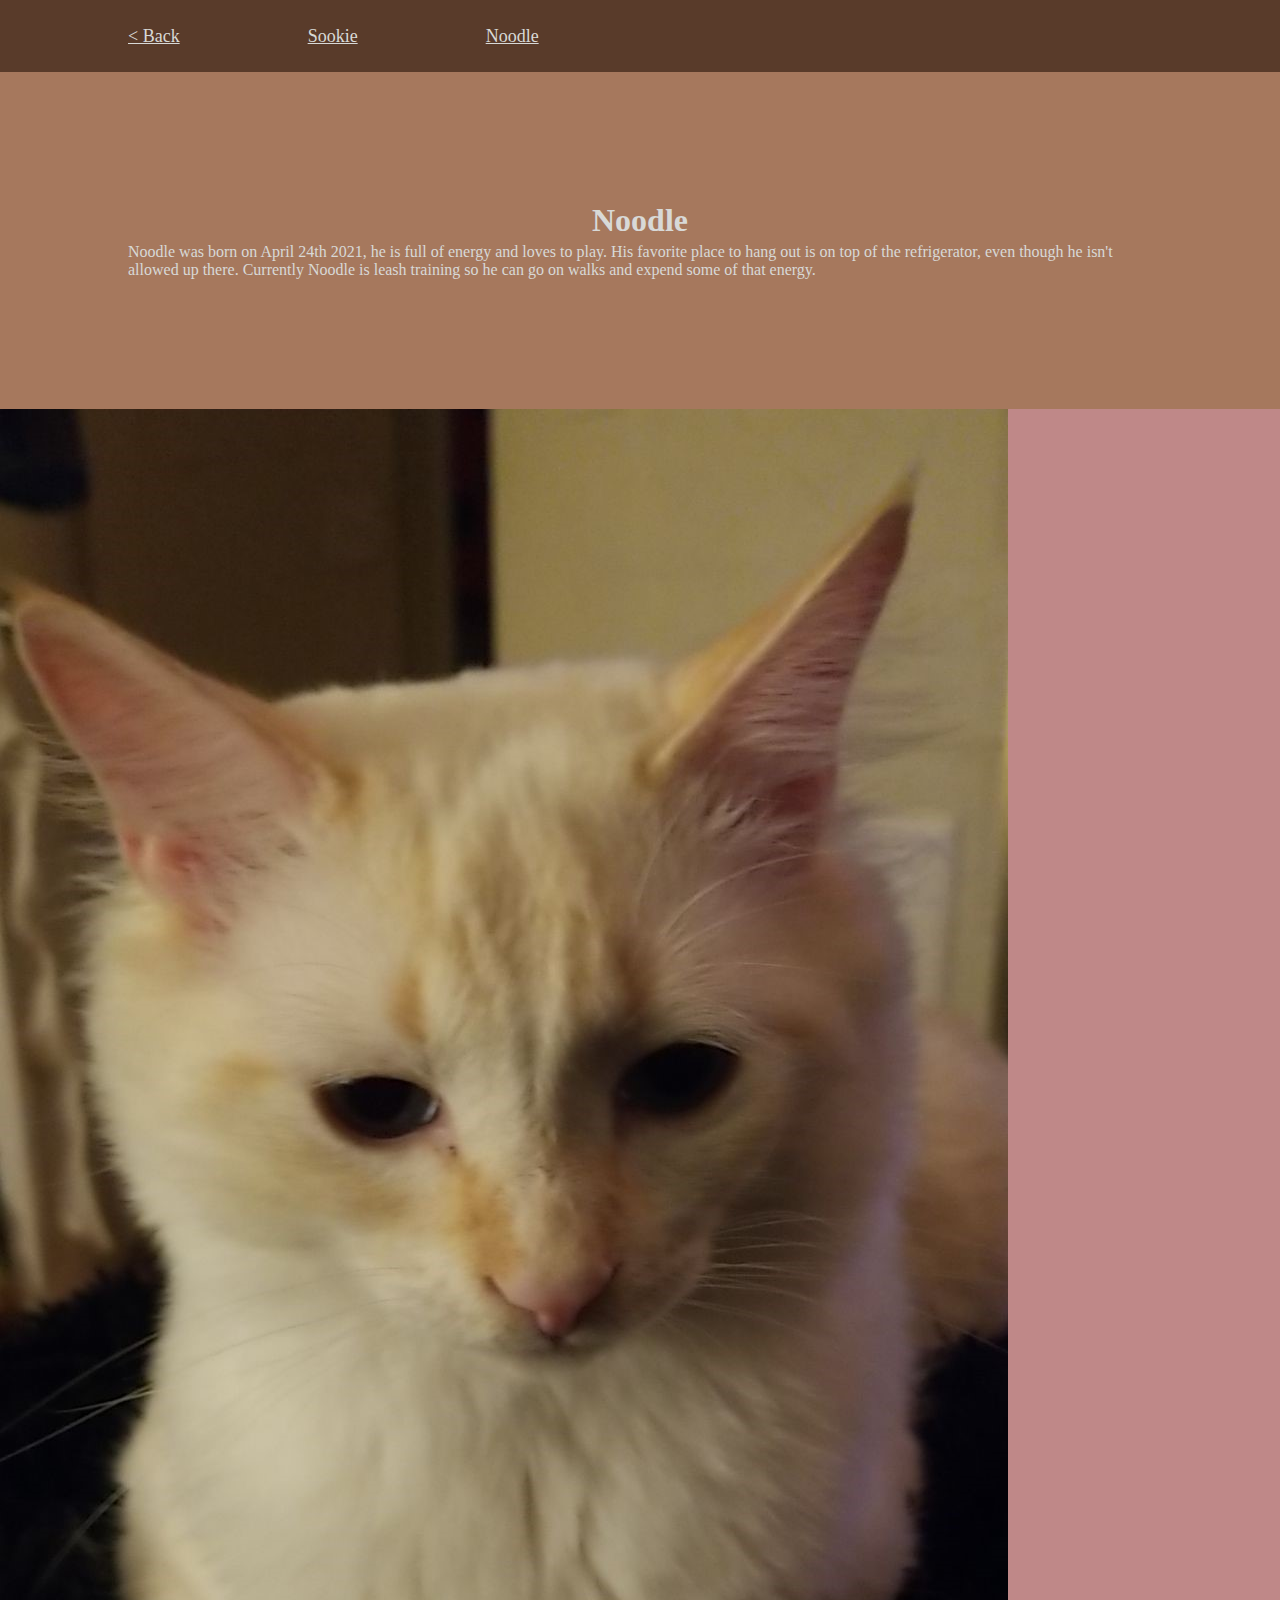
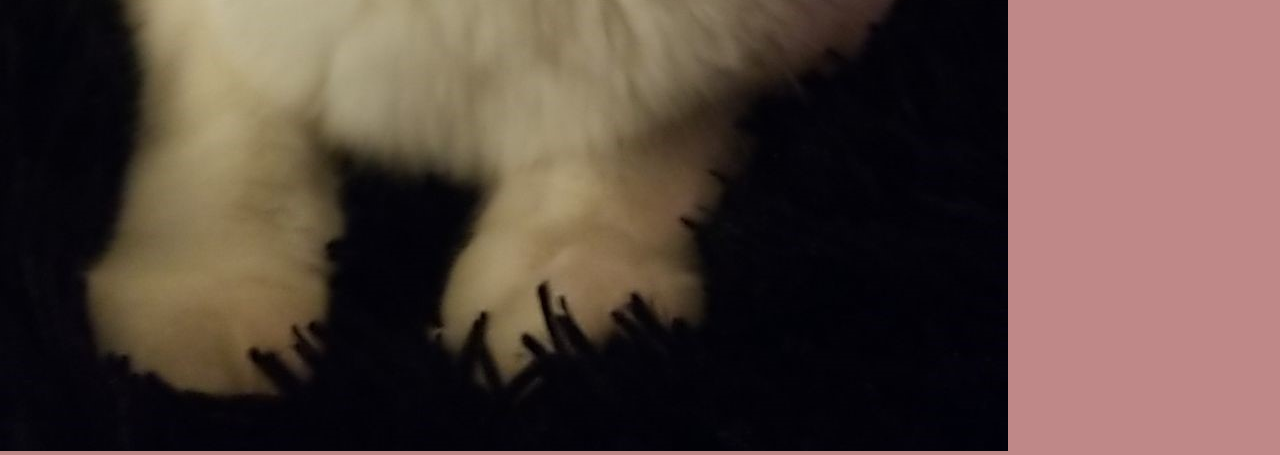
==== noodle.html @ 9a1ce47f "first commit" ====
<!DOCTYPE html>
<html lang="en">
  <head>
    <meta charset="UTF-8" />
    <meta http-equiv="X-UA-Compatible" content="IE=edge" />
    <meta name="viewport" content="width=device-width, initial-scale=1.0" />
    <link rel="stylesheet" href="style.css" />
    <title>Noodle</title>
  </head>
  <nav>
    <a href="index.html">&lt Back</a>
    <a href="sookie.html">Sookie</a>
    <a href="noodle.html">Noodle</a>
  </nav>
  <body>
    <header>
      <h1>Noodle</h1>
      <p>
        Noodle was born on April 24th 2021, he is full of energy and loves to
        play. His favorite place to hang out is on top of the refrigerator, even
        though he isn't allowed up there. Currently Noodle is leash training so
        he can go on walks and expend some of that energy.
      </p>
    </header>
    <div id="content-image">
      <img src="/img/nood.jpg" alt="Noodle" />
    </div>
  </body>
</html>
---- style.css ----
/*
<-----Global Style----->
*/
* {
  margin: 0;
  padding: 0;
}

/*
<-----Text Styles----->
*/
h1 {
  color: #d8d9d7;
}

p {
  color: #d8d9d7;
}

/*
<-----Navigation----->
*/
nav {
  display: flex;
  align-items: center;
  background-color: #593b2a;
  min-height: 8vh;
}

nav a {
  margin-left: 10vw;
  text-decoration: underline;
  color: #d8d9d7;
  font-size: large;
}

/*
<-----Body----->
*/
body {
  background-color: #bf8888;
}

/*
<-----Header----->
*/
header {
  display: flex;
  flex-direction: column;
  align-items: center;
  justify-content: space-around;
  background-color: #a6785d;
  min-height: 9vh;
  padding: 10vw;
}

/*
<-----Main Content----->
*/
.content-image {
  max-height: 70vh;
}

img {
  max-width: 100%;
  max-height: 100%;
}

/*
<-----Footer----->
*/
footer {
  background-color: #d8d9d7;
  min-height: 5vh;
}
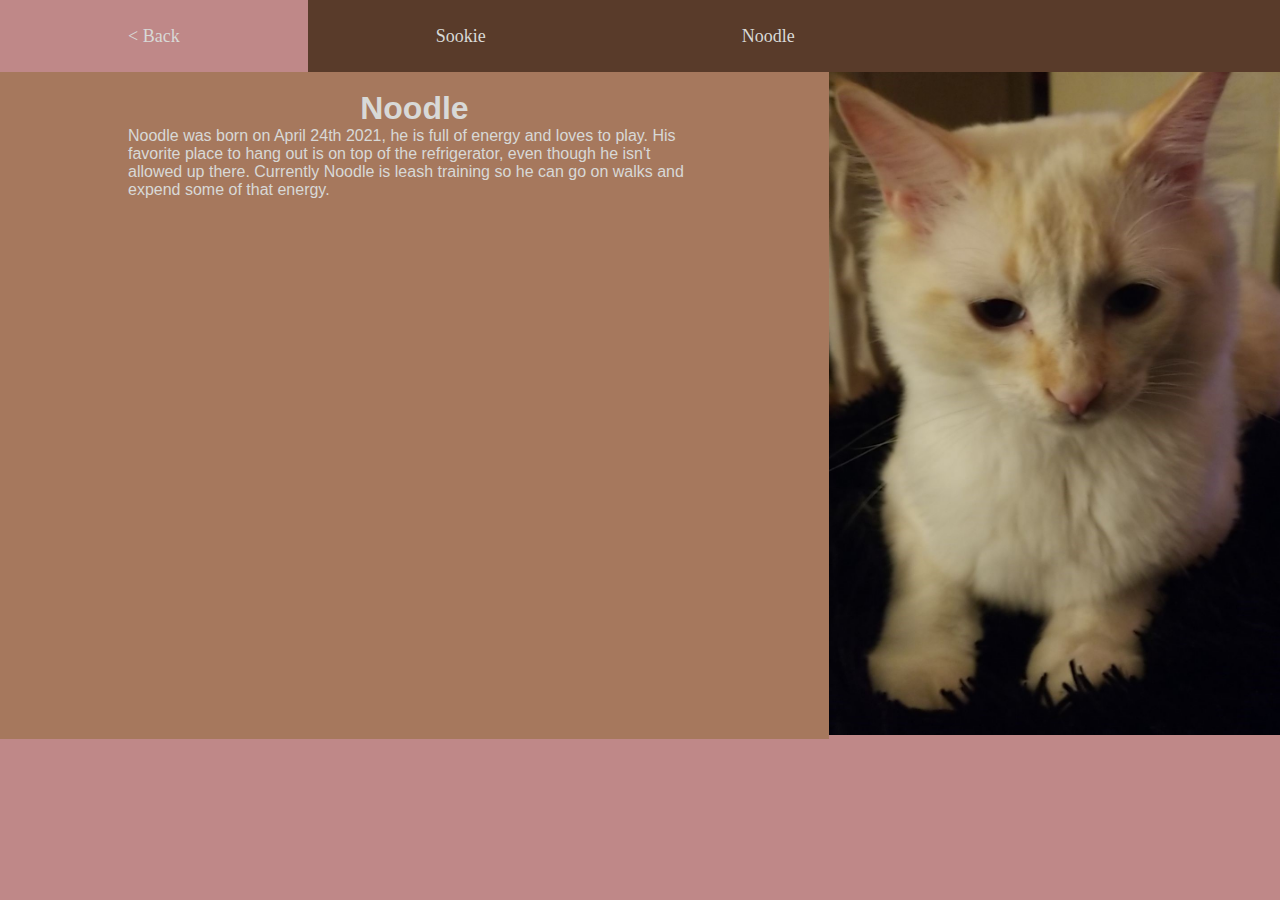
==== commit 74cd2f36: "fixed desktop view" ====
--- a/noodle.html
+++ b/noodle.html
@@ -23,7 +23,7 @@
       </p>
     </header>
     <div id="content-image">
-      <img src="/img/nood.jpg" alt="Noodle" />
+      <img src="nood.jpg" alt="Noodle" />
     </div>
   </body>
 </html>
--- a/style.css
+++ b/style.css
@@ -11,10 +11,12 @@
 */
 h1 {
   color: #d8d9d7;
+  font-family: 'Roboto', sans-serif;
 }
 
 p {
   color: #d8d9d7;
+  font-family: 'Roboto', sans-serif;
 }
 
 /*
@@ -22,22 +24,25 @@
 */
 nav {
   display: flex;
-  align-items: center;
+  align-items: stretch;
   background-color: #593b2a;
+  top: 0;
   min-height: 8vh;
+  width: 100%;
+  position: fixed;
 }
 
 nav a {
-  margin-left: 10vw;
-  text-decoration: underline;
+  display: flex;
+  justify-content: center;
+  align-items: center;
+  padding: 0 10vw 0 10vw;
+  text-decoration: none;
   color: #d8d9d7;
   font-size: large;
 }
 
-/*
-<-----Body----->
-*/
-body {
+nav a:hover{
   background-color: #bf8888;
 }
 
@@ -48,10 +53,28 @@
   display: flex;
   flex-direction: column;
   align-items: center;
-  justify-content: space-around;
   background-color: #a6785d;
-  min-height: 9vh;
-  padding: 10vw;
+  margin-top: 5vh;
+  padding: 5vh 10vw 5vh 10vw;
+}
+
+@media only screen and (min-width: 992px) {
+  header{
+    width: 100%;
+  }
+}
+
+/*
+<-----Body----->
+*/
+body {
+  background-color: #bf8888;
+}
+
+@media only screen and (min-width: 992px) {
+  body{
+    display: flex;
+  }
 }
 
 /*
@@ -59,6 +82,7 @@
 */
 .content-image {
   max-height: 70vh;
+  margin-top: 5vh;
 }
 
 img {
